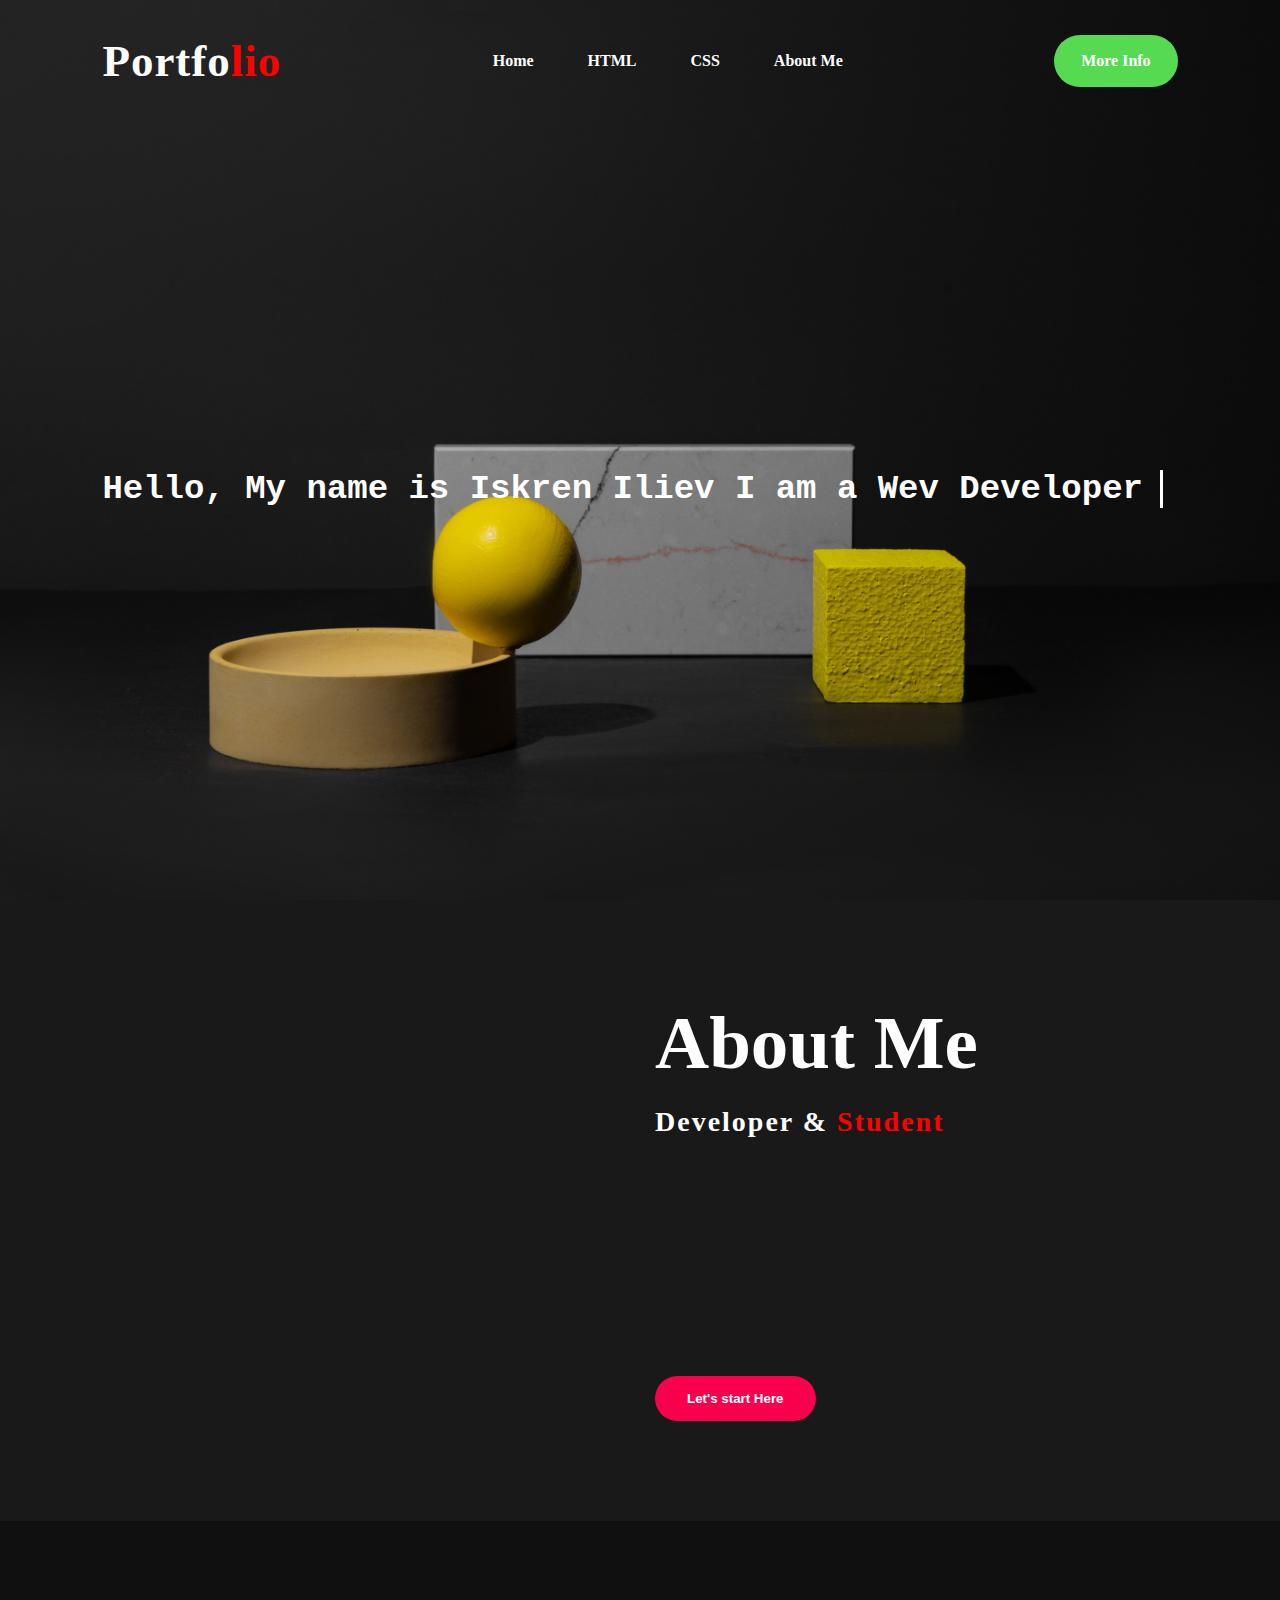
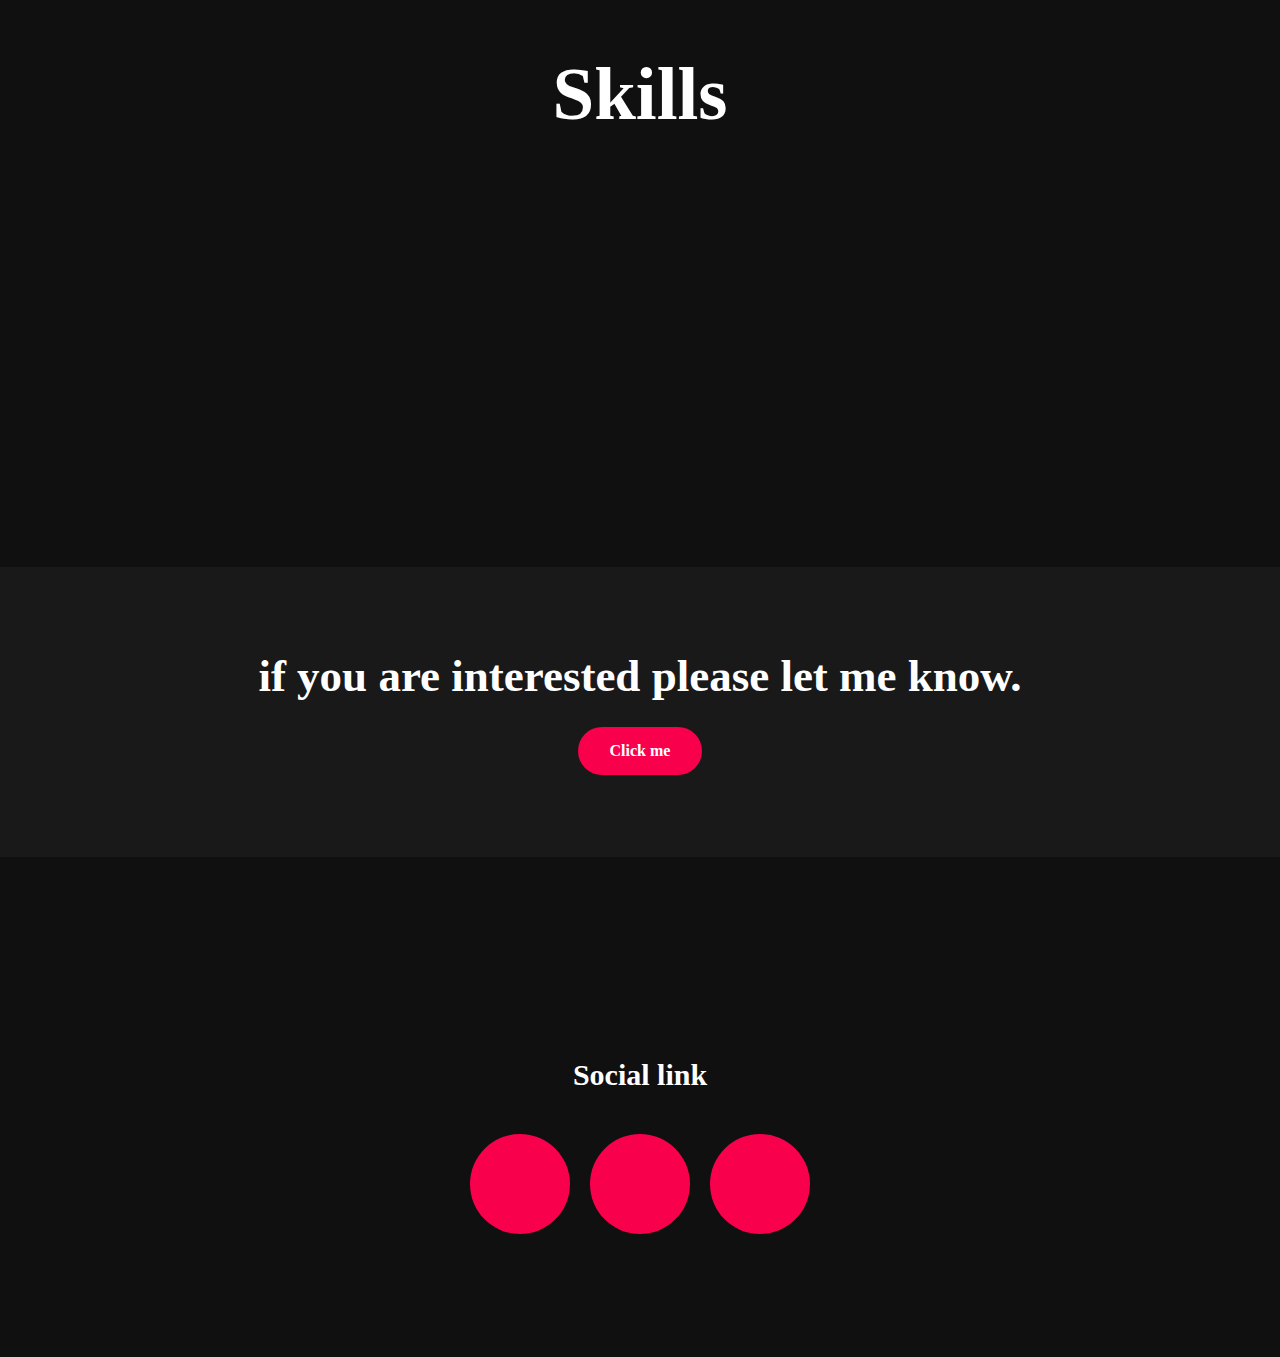
==== index.html @ 1615ed70 "Add files via upload" ====
<!DOCTYPE html>
<html lang="en">
  <head>
    <meta charset="UTF-8" />
    <meta http-equiv="X-UA-Compatible" content="IE=edge" />
    <meta name="viewport" content="width=device-width, initial-scale=1.0" />

    <link
      rel="stylesheet"
      href="https://cdnjs.cloudflare.com/ajax/libs/font-awesome/6.2.1/css/all.min.css"
      integrity="sha512-MV7K8+y+gLIBoVD59lQIYicR65iaqukzvf/nwasF0nqhPay5w/9lJmVM2hMDcnK1OnMGCdVK+iQrJ7lzPJQd1w=="
      crossorigin="anonymous"
      referrerpolicy="no-referrer"
    />

    <link rel="preconnect" href="https://fonts.googleapis.com" />
    <link rel="preconnect" href="https://fonts.gstatic.com" crossorigin />
    <link
      href="https://fonts.googleapis.com/css2?family=PT+Serif&display=swap"
      rel="stylesheet"
    />

    <link href="https://unpkg.com/aos@2.3.1/dist/aos.css" rel="stylesheet" />

    <link rel="stylesheet" href="style.css" />
    <link rel="stylesheet" href="app.js" />

    <title>My Porfolio</title>
  </head>
  <body>
    <div class="container-top-bar">
      <nav>
        <h2 class="logo">Portfo<span>lio</span></h2>
        <ul>
          <li><a href="index.html" target="_blank">Home</a></li>
          <li><a href="html.html">HTML</a></li>
          <li><a href="#">CSS</a></li>
          <li><a href="aboutme.html">About Me</a></li>
        </ul>
        <a href="#" class="btn">More Info</a>
      </nav>
      <!-- animate class="typewriter" -->
      <div class="content">
        <!-- <h4 class="typing-demo">Hello, My name is</h4>
        <h1 class="typing-demo">Iskren Iliev</h1>
        <h3 class="typing-demo">I am a Web Developer</h3> -->

        <h1 class="typing-demo" style="font-size: 34px">
          Hello, My name is Iskren Iliev I am a Wev Developer
        </h1>

        <!-- <div class="newslatter">
          <form>
            <input
              type="email"
              name="email"
              id="email"
              placeholder="Enter your Email"
            />
            <input type="submit" name="submit" value="Let's start" />
          </form>
        </div> -->
      </div>
    </div>

    <!-- About me section -->

    <section class="about">
      <div class="main">
        <img
          data-aos="fade-right"
          data-aos="fade-right"
          data-aos-offset="450"
          src="images/pexels-simon-733998.jpg"
          alt="Moneky"
        />
        <div class="about-text">
          <h2>About Me</h2>
          <h5>Developer & <span>Student</span></h5>
          <p data-aos="fade-left" data-aos="fade-right" data-aos-offset="450">
            I am a 2nd year student studying information technology at a new
            Bulgarian university I have been doing web development for a while
            now and I have a desire to move forward with this technology, I've
            been working with Bootstrap react for now, and I'm interested in my
            further development with react ,I have 2 small projects that you can
            see here
          </p>
          <button type="button">Let's start Here</button>
        </div>
      </div>
    </section>

    <!-- service section  -->

    <div class="service">
      <div class="title">
        <h2>Skills</h2>
      </div>

      <div class="box">
        <div
          class="card"
          data-aos="fade-down"
          data-aos-easing="linear"
          data-aos-duration="1500"
        >
          <i class="fa-brands fa-html5"></i>
          <h5>HTML</h5>
          <div class="pra">
            <p>
              Good knowledge of the language, I am familiar with the language
            </p>
            <p style="text-align: center">
              <a class="button" href="html.html" target="_blank"
                >Clock me to see</a
              >
            </p>
          </div>
        </div>

        <div
          class="box"
          data-aos="fade-down"
          data-aos-easing="linear"
          data-aos-duration="1500"
        >
          <div class="card">
            <i class="fa-brands fa-css3-alt"></i>
            <h5>CSS</h5>
            <div class="pra">
              <p>
                Intermediate in css able to do everything from search, I'm
                currently learning frameworks like bootstrap and react
              </p>
              <p style="text-align: center">
                <a class="button" target="_blank">Click me to see</a>
              </p>
            </div>
          </div>

          <div class="card">
            <i class="fa-brands fa-square-js"></i>
            <h5>JavaScript</h5>
            <div class="pra">
              <p>
                the basics i know i can make simple applications from search
              </p>
              <p style="text-align: center">
                <!-- <a class="button" onclick="myFunction()">Click me to see</a> -->
                <button class="button" onclick="myFunction()">Try it</button>
              </p>
            </div>
          </div>
        </div>
      </div>

      <!-- contact me -->

      <div class="contact-me">
        <p>if you are interested please let me know.</p>
        <a class="button-two" href="#">Click me</a>
      </div>
    </div>

    <!-- Footer -->

    <footer>
      <p>Social link</p>
      <div class="social">
        <a href="https://github.com/Iskren201" target="_blank"
          ><i class="fa-brands fa-github"></i
        ></a>
        <a
          href="https://www.facebook.com/profile.php?id=100004811896061"
          target="_blank"
          ><i class="fa-brands fa-facebook"></i
        ></a>
        <a href="https://www.instagram.com/iskren7060/" target="_blank"
          ><i class="fa-brands fa-instagram"></i
        ></a>
      </div>
    </footer>
    <link rel="stylesheet" href="app.js" />

    <script src="https://unpkg.com/aos@2.3.1/dist/aos.js"></script>
    <script>
      AOS.init();
    </script>
  </body>

  <!-- Script tag -->

  <script>
    function myFunction() {
      alert("I am an alert box!");
    }
  </script>

  <!-- End of Script tag -->
</html>
---- style.css ----
@import url("https://fonts.googleapis.com/css2?family=PT+Serif&display=swap");
:root{
    font-family: var(--PT Serif, serif);
}


*{
    padding: 0;
    margin: 0;
    box-sizing: border-box;
}

/* Ot tuka e nav bara do -> */
.container-top-bar{
    height: 100vh;
    width: 100%;
    background-image: url(images/pexels-mikhail-nilov-7828670.jpg);
    background-size: cover;
    background-position: center; 
}

nav{
    display: flex;
    align-items: center;
    justify-content: space-between;
    padding: 35px 8% 0 8%;
}

.logo{
    color: white;
    font-size: 45px;
    letter-spacing: 1px;
}
span{
    color: red;
}

nav ul li {
    display: inline-block ;
     list-style-type: none;
     padding: 15px 25px ;
}
nav ul li a {
    color: white;
    text-decoration: none;
     font-weight: bold;
     text-transform: capitalize;
}

nav ul li a:hover{
     /*Da vidq za better color  */
    color: red;
    transition: .6s;
}



.btn{
    background-color: rgb(85, 218, 81);
    color: white;
    text-decoration: none;
    border: 2px solid transparent;
    border-radius: 30px;
    font-weight: bold;
    padding: 15px 25px;
    transition: transform .4s;
}

/* BTN hover da vidq za better still na cveta i efekti  */

.btn:hover{
    color: blueviolet;
    background-color: black;
    transform: scale(1.5);
    transition: .4s;
}

/* <- Do tuk  */
/* -------------------------------------------- */
/* Content  */

.content{    /* Tova e vzeto ot youtube*/
    position: absolute;
    top: 50%;
    left: 8%;
    transform: translateY(-50);
}

h1 {
    color:white;
    margin: 20px 0 20px;
    font-size: 75px;
}

h3{
    color: white;
    font-size: 35px;
    margin-bottom: 50px;
}

h4{
    color: white;
    letter-spacing: 2px;
    font-size: 25px;
}

.newslatter form { 
    width: 380px;
    max-width: 100%;
    position: relative;
}

.newslatter form input:first-child{
    display: inline-block;
    width: 100%;
    padding: 14px 130px 14px 15px ;
    border: 2px solid rgb(231, 111, 111);
    outline: none;
    border-radius: 30px;
}

.newslatter form input:last-child{
     position: absolute;
     display: inline-block;
     border: none;
     outline: none;
     padding: 10px 30px;
     border-radius: 30px;
     background-color: #f9004d;
     color: white;
     box-shadow: 0px 0px 5px #000, 0px 0px 15px #858585;
     top: 6px;
     right: 6px;
}
/* End of content */

/* Start About me section with information  */

.about{
    width: 100%;
    padding:100px 0;
    background-color: #191919;

}

.about img{
    height: auto;
    width: 530px;
    margin-right: 50px;
    border-radius: 30%;
}

.about-text{
    width: 50%;
}

.main{
    width: 1130px;
    max-width: 95%;
    margin: 0 auto ;
    display: flex;
    align-items: center;
    justify-content: space-around;
}

.about-text h2{
    color: white;
    font-size: 75px;
    text-transform: capitalize;
    margin-bottom: 20px;
    transition: transform .4s;
}

.about-text h2:hover{
    transform: scale(1.1);
    color: #A86C6C;
}

.about-text h5{
    color: white;
    font-size: 28px;
    letter-spacing: 2px;
    margin-bottom: 25px;
    text-transform: capitalize;
}

.about-text p {
    color: #fcfc;
    letter-spacing: 1.5px;
    line-height: 28px;
    margin-bottom: 45px;
    font-size: 18px;
}

button{
    background-color: #f9004d;
    text-decoration: none;
    border:2px solid transparent;
    font-weight: bold;
    padding: 13px 30px;
    border-radius: 30px;
    transition: .4s;
    color: white;
}

button:hover{
    background-color: transparent;
    border: 2px solid #f9004d;
    cursor: pointer;
    transform: scale(1.4);
}

/* End of about me Section  */


/* Service section */

.service{
    background: #101010;
    width: 100%;
    padding:100px 0px;
}

.title h2 {
    color: white;
    font-size: 75px;
    width: 1130px;
    margin: 30px auto;
    text-align: center;
}
    /* Tuk neshto ne raboti kakto trqbva ? ? ?  */
.box {
    display: flex;
    justify-content: center;
    align-items: center;
    min-height: 400px;
}
    

 .card{
    height: 356px;
    border: 2px solid red;
    width: 335px;
    padding: 20px 35px;
    background: #191919;
    border-radius: 20px;
    margin: 15px;
    position: relative;
    /* overflow: hidden; */
    text-align: center ;

 }


 .card i {
     display: block;
     font-size: 50px;
     text-align: center;
     margin: 25px 0px;
     color: #f9004d;

 }

 h5 {
    color: white;
    font-size: 23px;
    margin-bottom: 15px;
     
 }

 .pra p{
    color: white;
    font-size: 16px;
    line-height: 27px;
    margin-bottom: 27px;
 }

 .card .button{
    background-color: #f9004d;
    text-decoration: none;
    border:2px solid transparent;
    font-weight: bold;
    padding: 13px 30px;
    border-radius: 30px;
    transition: .4s;
    color: white;
    
    
}

.card .button:hover{
    background-color: transparent;
    border: 2px solid #f9004d;
    cursor: pointer;
    transform: scale(1.4);
}

.contact-me{
    width: 100%;
    height: 290px;
    background:#191919;
    display: flex;
    align-items: center;
    flex-direction: column;
    justify-content: center;

}

.contact-me p {
    color: white;
    font-size: 45px;
    font-weight: bold;
    margin-bottom: 25px;
}

.contact-me .button-two{
    background-color: #f9004d;
    text-decoration: none;
    border:2px solid transparent;
    font-weight: bold;
    padding: 13px 30px;
    border-radius: 30px;
    transition: .4s;
    color: white;
}

.contact-me .button-two:hover{
    background-color: transparent;
    border: 2px solid #f9004d;
    cursor: pointer;
    transform: scale(1.2);
}

footer{
    position: relative;
    width: 100%;
    height: 400px;
    background: #101010;
    display: flex;
    flex-direction: column;
    align-items: center;
    justify-content: center;

}

footer p:nth-child(1){
    color: white;
    font-size: 30px;
    margin-bottom: 20px;
    font-weight: bold;

}

footer p:nth-child(2){
    color: white;
    font-size: 17px;
    width: 500px;
    text-align: center;
    line-height: 26px;
}
.social{
    display: flex;
}

.social a {
    width: 100px;
    height: 100px;
    display: flex;
    align-items: center;
    justify-content: center;
    background: #f9004d;
    border-radius: 50%;
    margin: 22px 10px;
    color: white;
    font-size: 45px;
    text-decoration: none;
}

.social a:hover{
    background-color: transparent;
    border: 2px solid #f9004d;
    cursor: pointer;
    transform: scale(1.4);

}


/* Animate text h1-h4 */



.typing-demo {
    width: 52ch;
    animation: typing 2s steps(34), blink .5s step-end infinite alternate;
    white-space: nowrap;
    overflow: hidden;
    border-right: 3px solid;
    font-family: monospace;
    font-size: 2em;
  }
  
  @keyframes typing {
    from {
      width: 0
    }
  }
      
  @keyframes blink {
    50% {
      border-color: transparent
    }
  }
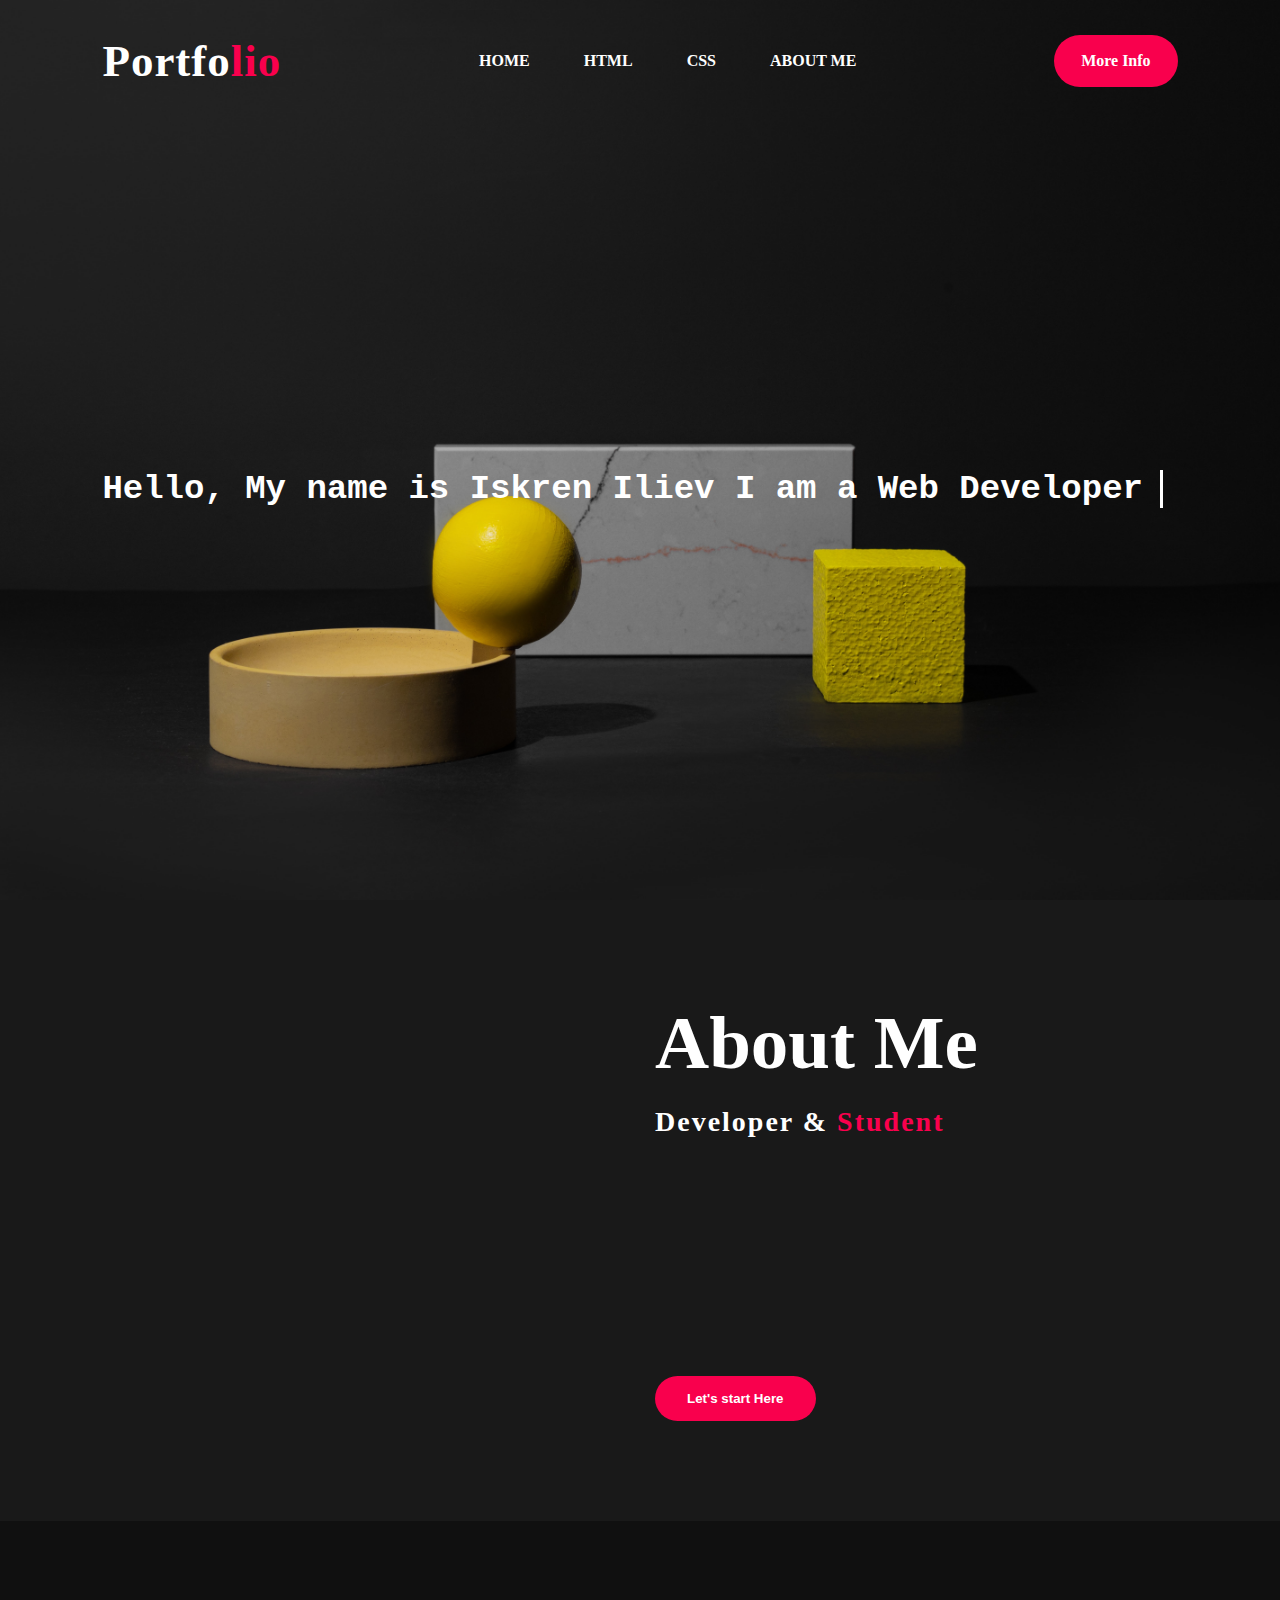
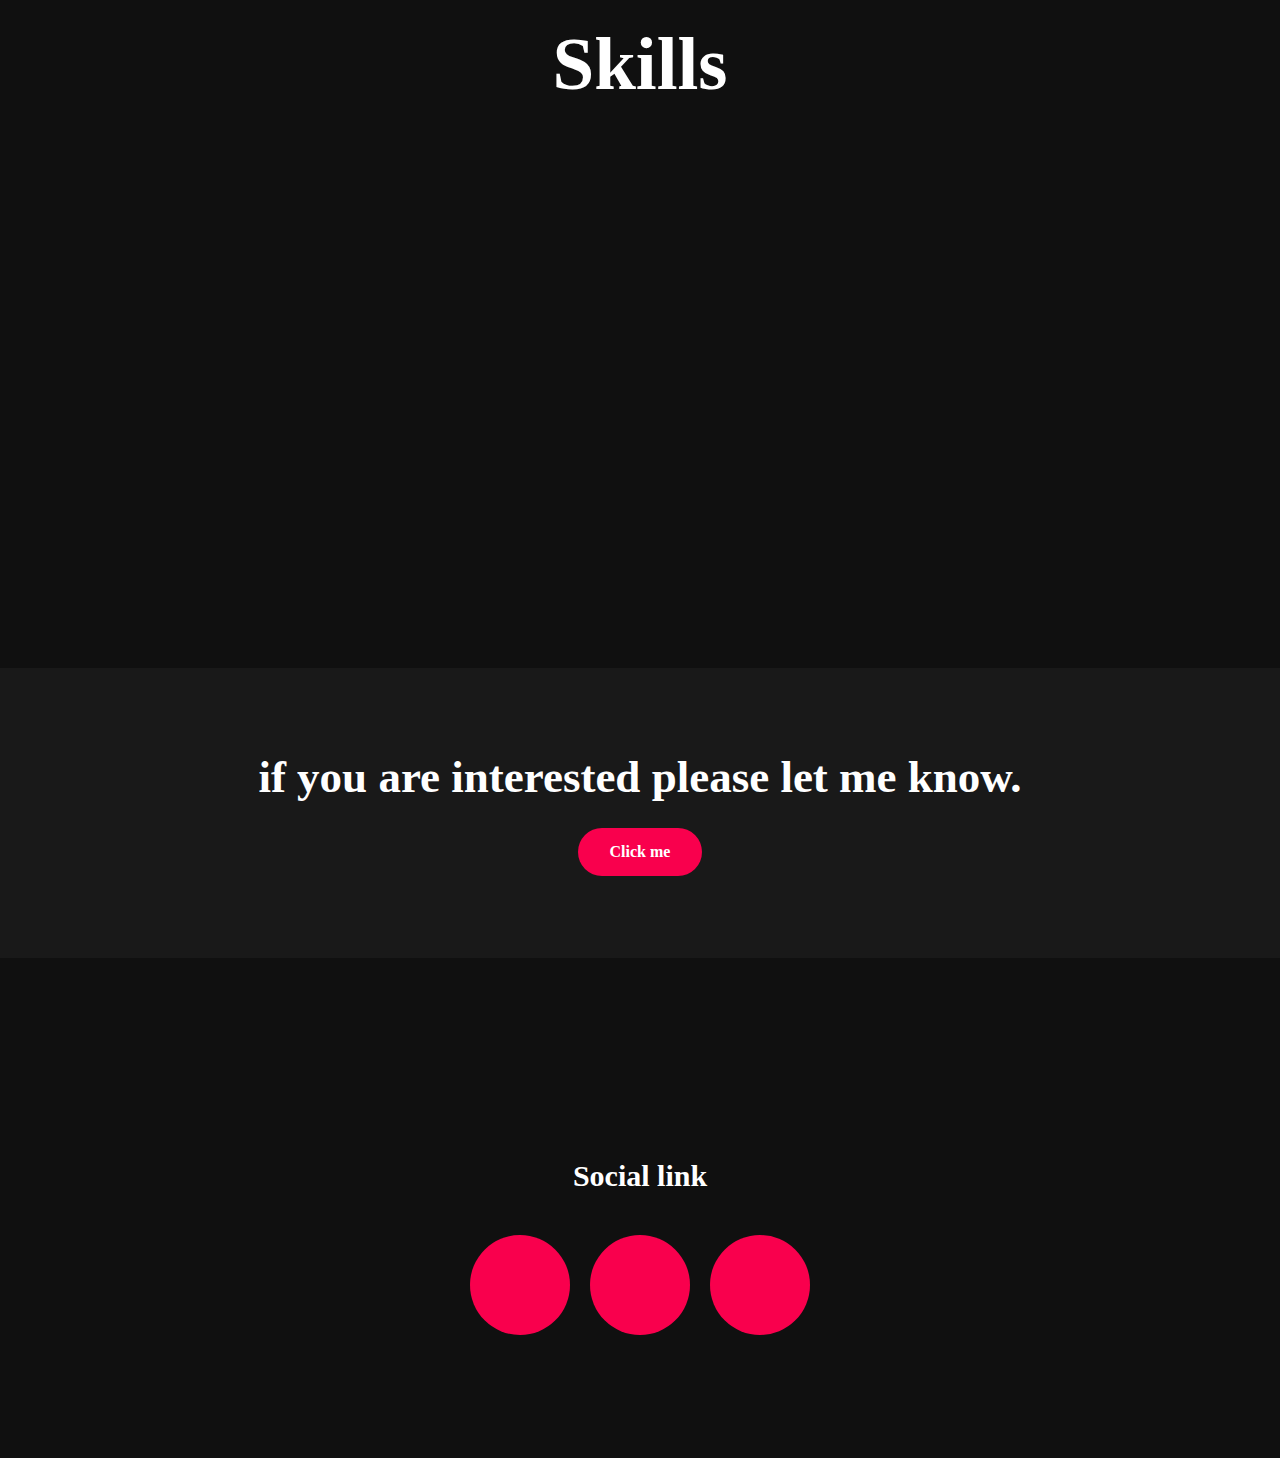
==== commit bee3c5c7: "Add files via upload" ====
--- a/index.html
+++ b/index.html
@@ -46,7 +46,7 @@
         <h3 class="typing-demo">I am a Web Developer</h3> -->
 
         <h1 class="typing-demo" style="font-size: 34px">
-          Hello, My name is Iskren Iliev I am a Wev Developer
+          Hello, My name is Iskren Iliev I am a Web Developer
         </h1>
 
         <!-- <div class="newslatter">
@@ -99,26 +99,6 @@
 
       <div class="box">
         <div
-          class="card"
-          data-aos="fade-down"
-          data-aos-easing="linear"
-          data-aos-duration="1500"
-        >
-          <i class="fa-brands fa-html5"></i>
-          <h5>HTML</h5>
-          <div class="pra">
-            <p>
-              Good knowledge of the language, I am familiar with the language
-            </p>
-            <p style="text-align: center">
-              <a class="button" href="html.html" target="_blank"
-                >Clock me to see</a
-              >
-            </p>
-          </div>
-        </div>
-
-        <div
           class="box"
           data-aos="fade-down"
           data-aos-easing="linear"
@@ -138,6 +118,30 @@
             </div>
           </div>
 
+          <!--  -->
+
+          <div
+            class="card"
+            data-aos="fade-down"
+            data-aos-easing="linear"
+            data-aos-duration="1500"
+            style="margin-bottom: 190px"
+          >
+            <i class="fa-brands fa-html5"></i>
+            <h5>HTML</h5>
+            <div class="pra">
+              <p>
+                Good knowledge of the language, I am familiar with the language
+              </p>
+              <p style="text-align: center">
+                <a class="button" href="html.html" target="_blank"
+                  >Clock me to see</a
+                >
+              </p>
+            </div>
+          </div>
+
+          <!--  -->
           <div class="card">
             <i class="fa-brands fa-square-js"></i>
             <h5>JavaScript</h5>
--- a/style.css
+++ b/style.css
@@ -3,6 +3,7 @@
 :root{
     font-family: var(--PT Serif, serif);
 }
+
 
 
 *{
@@ -33,7 +34,7 @@
     letter-spacing: 1px;
 }
 span{
-    color: red;
+    color: #f9004d;
 }
 
 nav ul li {
@@ -45,7 +46,8 @@
     color: white;
     text-decoration: none;
      font-weight: bold;
-     text-transform: capitalize;
+     text-transform: uppercase;
+     
 }
 
 nav ul li a:hover{
@@ -57,7 +59,7 @@
 
 
 .btn{
-    background-color: rgb(85, 218, 81);
+    background-color: #f9004d;
     color: white;
     text-decoration: none;
     border: 2px solid transparent;
@@ -70,8 +72,9 @@
 /* BTN hover da vidq za better still na cveta i efekti  */
 
 .btn:hover{
-    color: blueviolet;
-    background-color: black;
+    color: white;
+    background-color: transparent;
+    border: 2px solid #f9004d;
     transform: scale(1.5);
     transition: .4s;
 }
@@ -226,8 +229,9 @@
     color: white;
     font-size: 75px;
     width: 1130px;
-    margin: 30px auto;
+    margin: 0px auto;
     text-align: center;
+
 }
     /* Tuk neshto ne raboti kakto trqbva ? ? ?  */
 .box {
